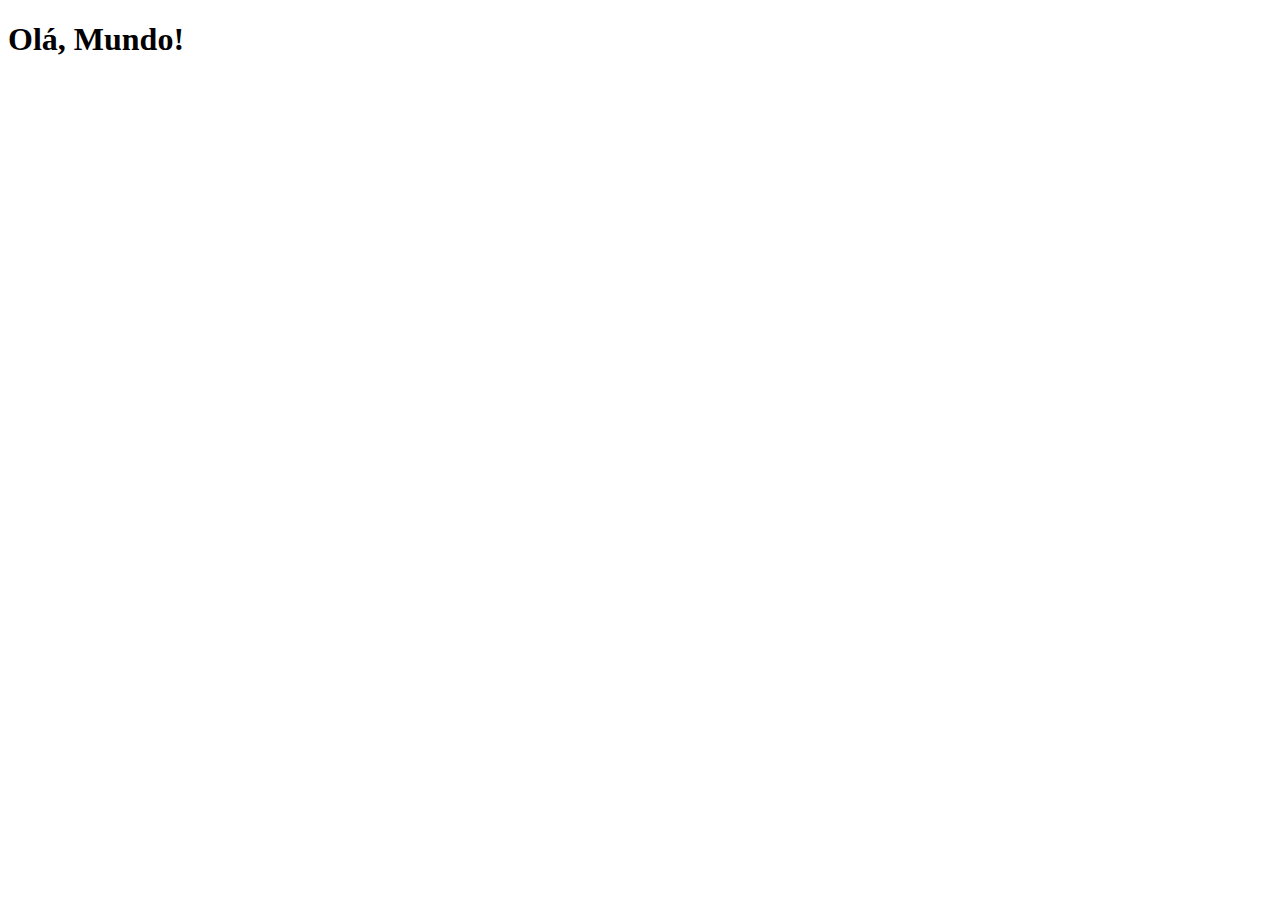
==== index.html @ 27f060ae "Alterações na paras" ====
<!DOCTYPE html>
<html lang="en">
<head>
    <meta charset="UTF-8">
    <meta name="viewport" content="width=device-width, initial-scale=1.0">
    <link rel="shortcut icon" href="favicon.ico" type="image/x-icon">
    <title>Projeto Redes Sociais</title>

</head>
<body>
    <h1>Olá, Mundo!</h1>
</body>
</html>
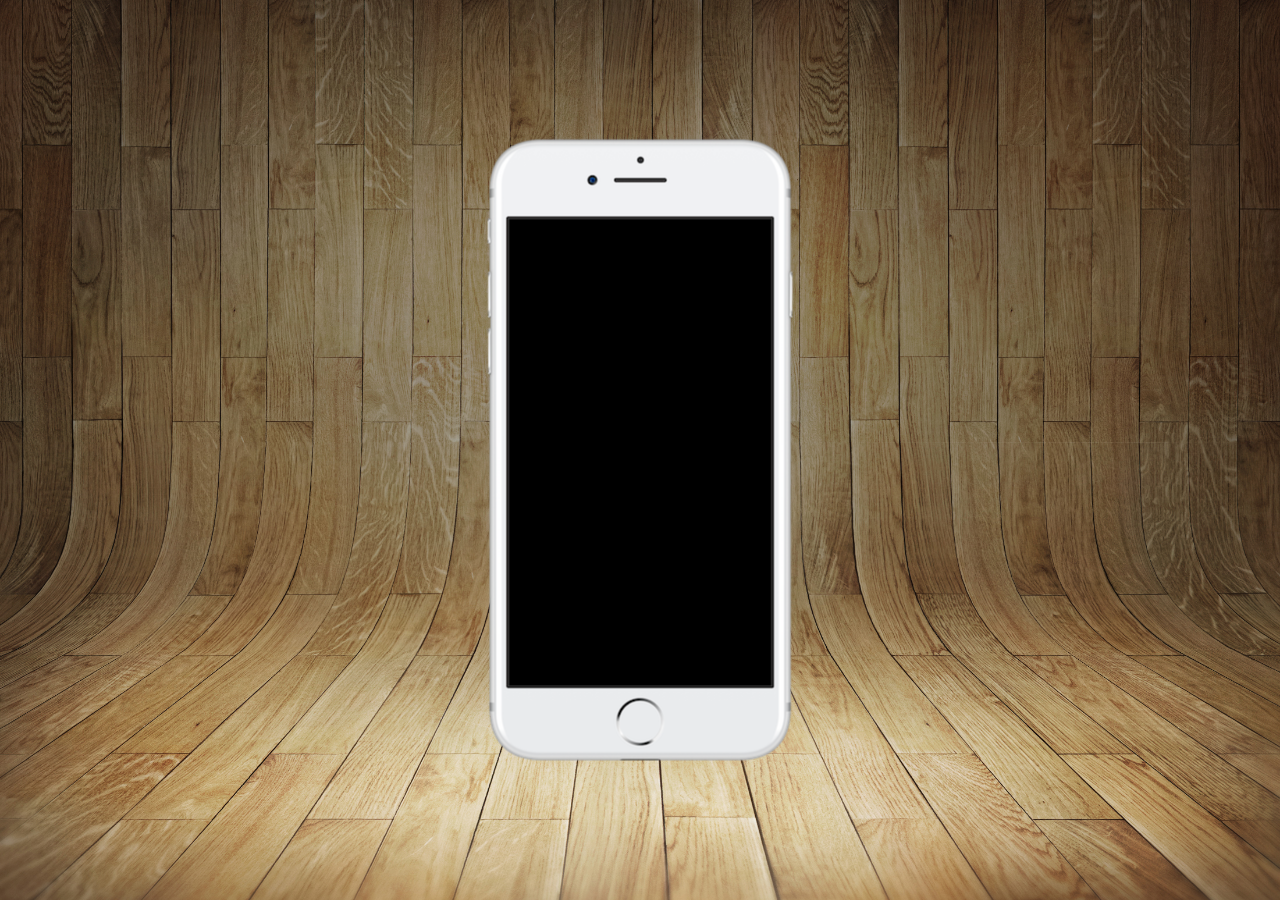
==== commit d44dcbf5: "atualização do projeto-social2" ====
--- a/index.html
+++ b/index.html
@@ -1,13 +1,21 @@
 <!DOCTYPE html>
-<html lang="en">
+<html lang="pt-br">
 <head>
     <meta charset="UTF-8">
     <meta name="viewport" content="width=device-width, initial-scale=1.0">
     <link rel="shortcut icon" href="favicon.ico" type="image/x-icon">
+    <link rel="stylesheet" href="estilos/style.css">
     <title>Projeto Redes Sociais</title>
 
 </head>
 <body>
-    <h1>Olá, Mundo!</h1>
+    <main>
+        <section id="telefone">
+
+        </section>
+        <section id="redes-sociais">
+
+        </section>
+    </main>
 </body>
 </html>--- a/estilos/style.css
+++ b/estilos/style.css
@@ -0,0 +1,31 @@
+@charset "UTF-8";
+*{
+    margin: 0px;
+    padding: 0px;
+    font-family: Arial, Helvetica, sans-serif;
+}
+html, body{
+    height: 100vh;
+    width: 100vw;
+    background-color: black;
+}
+body{
+    background: url('../imagens/fundo-madeira.jpg') no-repeat top center;
+    background-size: cover;
+    background-attachment: fixed;
+}
+
+main{
+    height: 100vh;
+    position: relative;
+    
+}
+section#telefone{
+    position: absolute;
+    top: 50%;
+    left: 50%;
+    transform: translate(-50%, -50%);/*ESSA TRANSFORMAÇÃO CENTRALIZA O OBJETO NA TELA*/
+    height: 627px;/*podemos ver o tamanho da imagem do arquivo para ficar com o tamanho exato, tanto na largura, quanto altura.*/
+    width: 311px;
+    background: url('../imagens/frame-iphone.png') no-repeat;
+}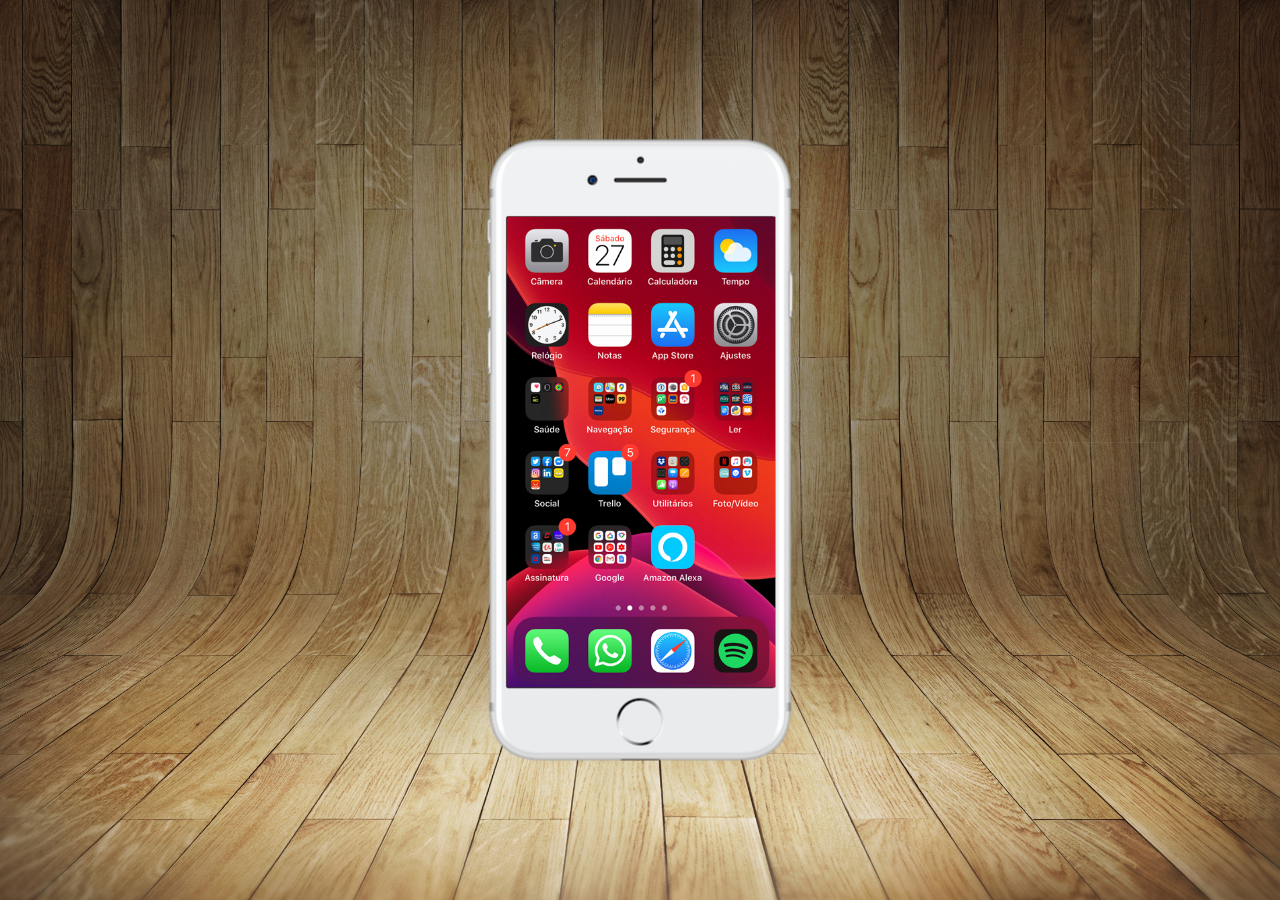
==== commit 6401fc5d: "Criei a tela home" ====
--- a/index.html
+++ b/index.html
@@ -11,6 +11,7 @@
 <body>
     <main>
         <section id="telefone">
+            <iframe src="home.html"  name="tela" id="tela" frameborder="0"></iframe>
 
         </section>
         <section id="redes-sociais">
--- a/estilos/style.css
+++ b/estilos/style.css
@@ -28,4 +28,11 @@
     height: 627px;/*podemos ver o tamanho da imagem do arquivo para ficar com o tamanho exato, tanto na largura, quanto altura.*/
     width: 311px;
     background: url('../imagens/frame-iphone.png') no-repeat;
+}
+iframe#tela{
+    position: relative;
+    top: 80px;
+    left:22px;
+    width: 269px;
+    height: 471px;
 }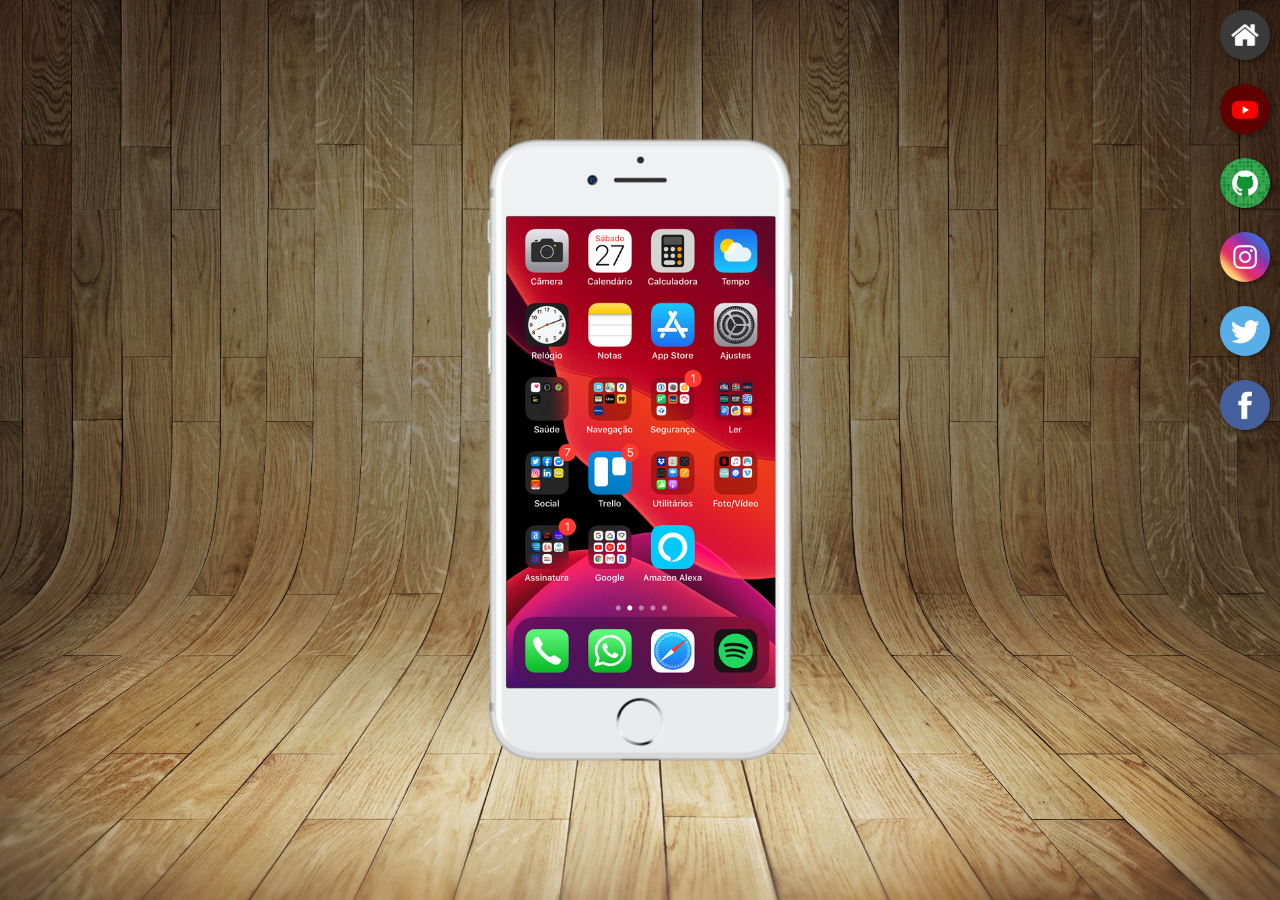
==== commit 3e59b1f0: "Criei botões na  lateral direita" ====
--- a/index.html
+++ b/index.html
@@ -11,11 +11,18 @@
 <body>
     <main>
         <section id="telefone">
-            <iframe src="home.html"  name="tela" id="tela" frameborder="0"></iframe>
+            <iframe src="home.html"  name="tela" id="tela" frameborder="0">
+                Seu navegador não é compatível com isso.
+            </iframe>
 
         </section>
         <section id="redes-sociais">
-
+            <a href="#" target="tela"><img src="imagens/logo-home.jpg" alt="Home"></a><br>
+            <a href="#" target="tela"><img src="imagens/logo-youtube.jpg" alt="Youtube"></a><br>
+            <a href="#" target="tela"><img src="imagens/logo-github.jpg" alt="Github"></a><br>
+            <a href="#" target="tela"><img src="imagens/logo-instagram.jpg" alt="Instagram"></a><br>
+            <a href="#" target="tela"><img src="imagens/logo-twitter.jpg" alt="Twitter"></a><br>
+            <a href="#" target="tela"><img src="imagens/logo-facebook.jpg" alt="Facebook"></a>
         </section>
     </main>
 </body>
--- a/estilos/style.css
+++ b/estilos/style.css
@@ -35,4 +35,20 @@
     left:22px;
     width: 269px;
     height: 471px;
+}
+section#redes-sociais{
+    text-align: right;/*ALINHAMENTO DA SECTION DE FORMA SIMPLES*/
+}
+section#redes-sociais img{
+    width: 50px;
+    margin: 10px;
+    border-radius: 50%;
+    box-shadow: 2px 2px 5px rgba(0, 0, 0, 0.400);
+    box-sizing: border-box;/*ESTA CONFIGURAÇÃO FAZ COM QUE A BORDA FAÇA PARTE DA CAIXA*/
+}
+section#redes-sociais img:hover{
+    border: 2px solid rgba(255, 255, 255, 0.637);
+    transform: translate(-3px, 3px);
+    box-shadow: 5px 5px 10px rgba(0, 0, 0, 0.600);
+    transition: transform .3s, border 1s;
 }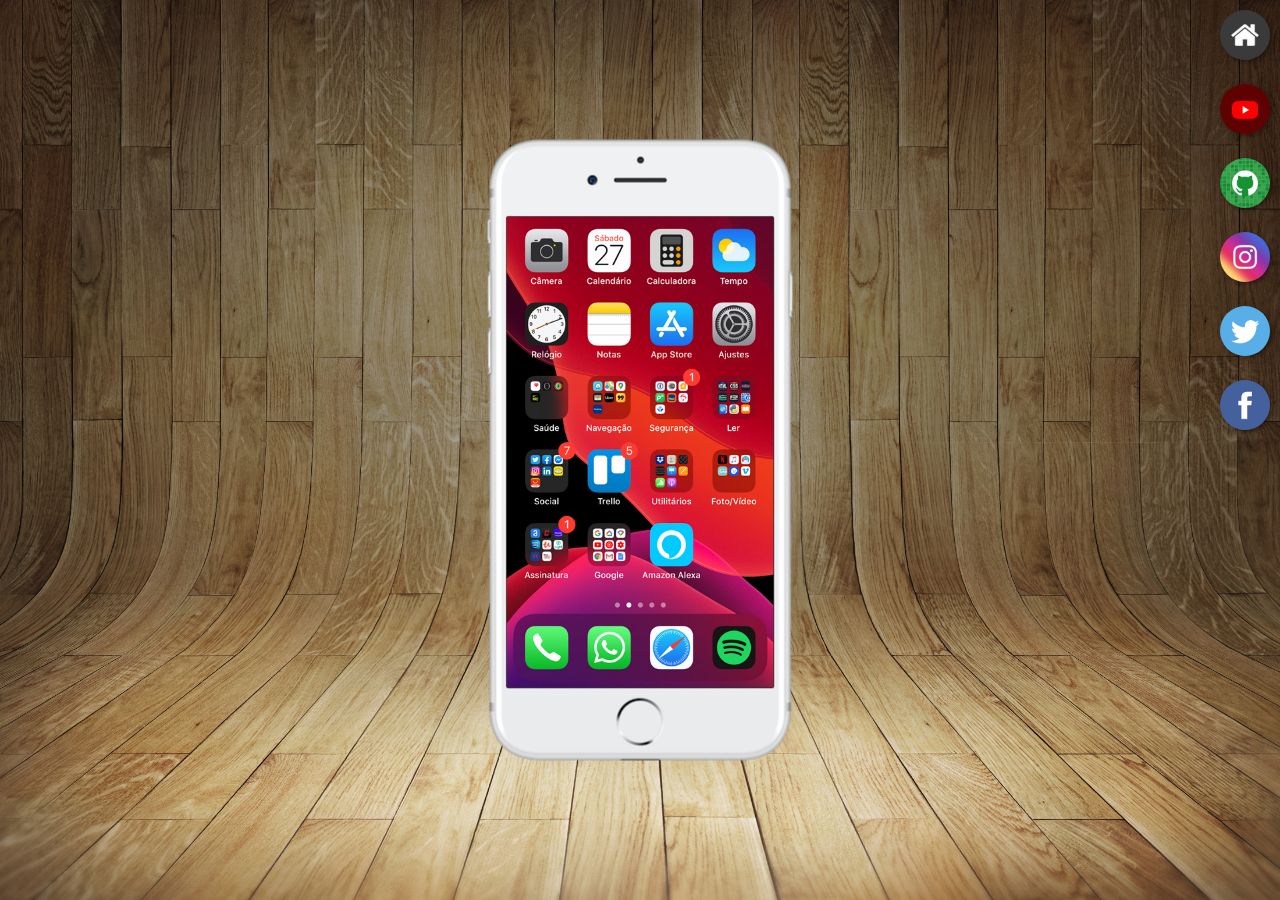
==== commit 21af751c: "Atualizando o projeto" ====
--- a/index.html
+++ b/index.html
@@ -17,12 +17,15 @@
 
         </section>
         <section id="redes-sociais">
-            <a href="#" target="tela"><img src="imagens/logo-home.jpg" alt="Home"></a><br>
-            <a href="#" target="tela"><img src="imagens/logo-youtube.jpg" alt="Youtube"></a><br>
-            <a href="#" target="tela"><img src="imagens/logo-github.jpg" alt="Github"></a><br>
-            <a href="#" target="tela"><img src="imagens/logo-instagram.jpg" alt="Instagram"></a><br>
-            <a href="#" target="tela"><img src="imagens/logo-twitter.jpg" alt="Twitter"></a><br>
-            <a href="#" target="tela"><img src="imagens/logo-facebook.jpg" alt="Facebook"></a>
+            <a href="home.html" target="tela"><img src="imagens/logo-home.jpg" alt="Home"></a><br>
+            <a href="youtube.html" target="tela"><img src="imagens/logo-youtube.jpg" alt="Youtube"></a><br>
+           
+            <a href="github.html" target="tela"><img src="imagens/logo-github.jpg" alt="Github"></a><br>
+            
+            <a href="instagram.html" target="tela"><img src="imagens/logo-instagram.jpg" alt="Instagram"></a><br>
+            
+            <a href="twitter.html" target="tela"><img src="imagens/logo-twitter.jpg" alt="Twitter"></a><br>
+            <a href="facebook.html" target="tela"><img src="imagens/logo-facebook.jpg" alt="Facebook"></a>
         </section>
     </main>
 </body>
--- a/estilos/style.css
+++ b/estilos/style.css
@@ -33,7 +33,7 @@
     position: relative;
     top: 80px;
     left:22px;
-    width: 269px;
+    width: 267px;
     height: 471px;
 }
 section#redes-sociais{
